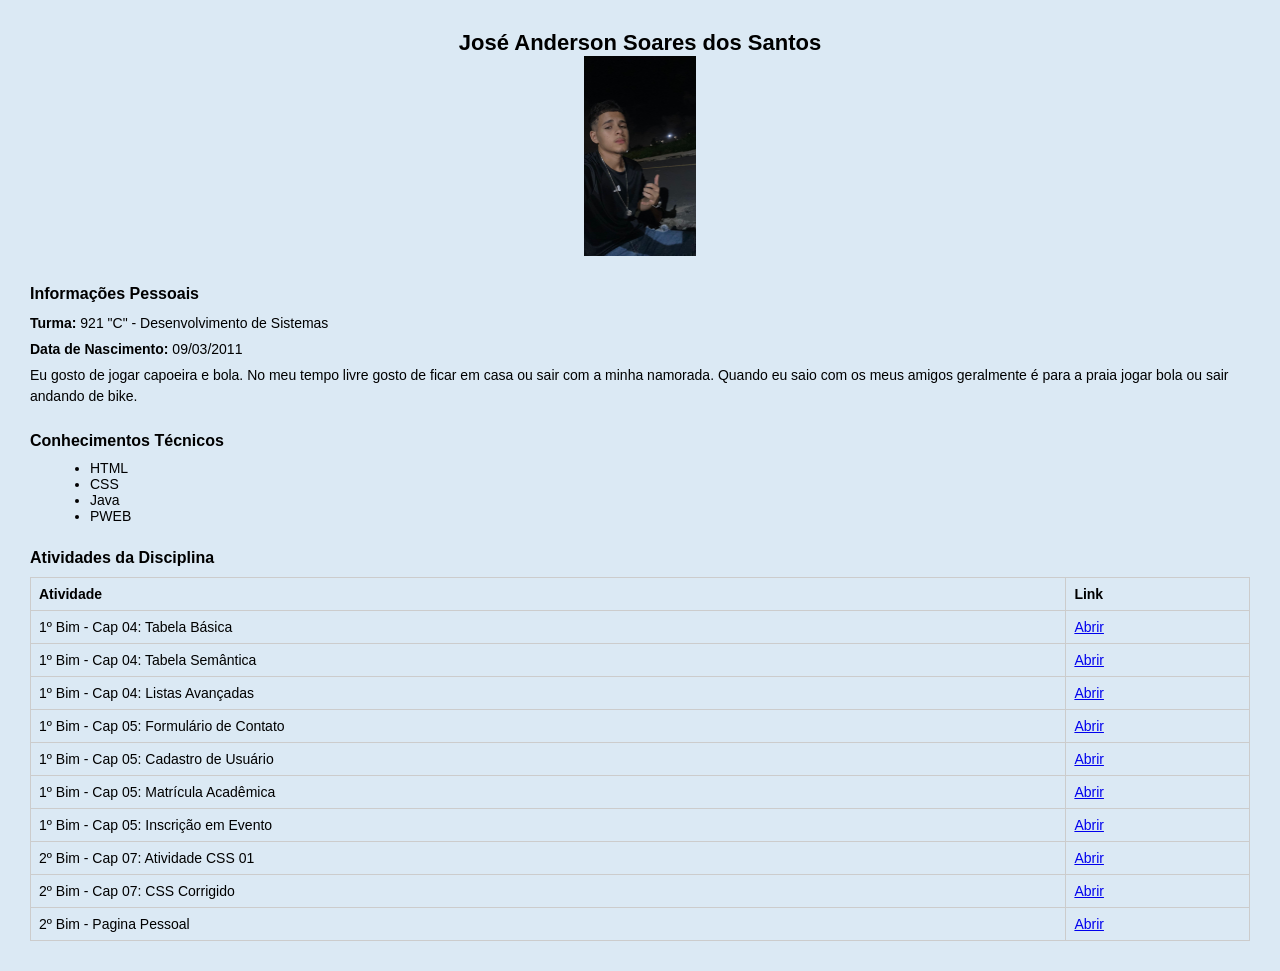
==== index.html @ b2e467f5 "Update index.html" ====
<!DOCTYPE html>
<html lang="pt-br">
<head>
    <meta charset="UTF-8">
    <meta name="viewport" content="width=device-width, initial-scale=1.0">
    <title>Portfólio - José Anderson</title>
    <style>
        body {
            font-family: Arial, sans-serif;
            background-color: #dbe9f4;
            margin: 0;
            padding: 30px;
        }
      h2 { font-size: 16px; font-weight: bold; color: #000; margin-top: 25px; margin-bottom: 10px; }
        p { font-size: 14px; line-height: 1.5; margin: 5px 0; }
        ul { font-size: 14px; margin: 5px 0 15px 20px; }
        table { width: 100%; border-collapse: collapse; margin-top: 10px; font-size: 14px; }
        th, td { border: 1px solid #ccc; padding: 8px; text-align: left; }
        
        h1 { text-align: center; font-size: 22px; color: #000; margin: 0; }     
           
    </style>
</head>
<body>

    <div class="container">
        <div style="text-align: center">
        <h1>José Anderson Soares dos Santos</h1>
        <img height="200" src="foto.jpg">
        </div>

        <h2>Informações Pessoais</h2>
        <p><strong>Turma:</strong> 921 "C" - Desenvolvimento de Sistemas</p>
        <p><strong>Data de Nascimento:</strong> 09/03/2011</p>
        <p>Eu gosto de jogar capoeira e bola. No meu tempo livre gosto de ficar em casa ou sair com a minha namorada. Quando eu saio com os meus amigos geralmente é para a praia jogar bola ou sair andando de bike.</p>

        <h2>Conhecimentos Técnicos</h2>
        <ul>
            <li>HTML</li>
            <li>CSS</li>
            <li>Java</li>
            <li>PWEB</li>
        </ul>

        <h2>Atividades da Disciplina</h2>
        <table>
            <thead>
                <tr>
                    <th>Atividade</th>
                    <th>Link</th>
                </tr>
            </thead>
            <tbody>
                <tr>
                    <td>1º Bim - Cap 04: Tabela Básica</td>
                    <td><a href="cap04/at01-tabela-basica.html">Abrir</a></td>
                </tr>
                <tr>
                    <td>1º Bim - Cap 04: Tabela Semântica</td>
                    <td><a href="cap04/at02-tabela-semantica.html">Abrir</a></td>
                </tr>
                <tr>
                    <td>1º Bim - Cap 04: Listas Avançadas</td>
                    <td><a href="cap04/at03-listas-avancadas.html">Abrir</a></td>
                </tr>
                <tr>
                    <td>1º Bim - Cap 05: Formulário de Contato</td>
                    <td><a href="cap05/ATV01.html">Abrir</a></td>
                </tr>
                <tr>
                    <td>1º Bim - Cap 05: Cadastro de Usuário</td>
                    <td><a href="cap05/atv02.html">Abrir</a></td>
                </tr>
                <tr>
                    <td>1º Bim - Cap 05: Matrícula Acadêmica</td>
                    <td><a href="cap05/atv03.html">Abrir</a></td>
                </tr>
                <tr>
                    <td>1º Bim - Cap 05: Inscrição em Evento</td>
                    <td><a href="cap05/atv04.html">Abrir</a></td>
                </tr>
                <tr>
                    <td>2º Bim - Cap 07: Atividade CSS 01</td>
                    <td><a href="text atividade-css01-sala/index.html">Abrir</a></td>
                </tr>
                <tr>
                    <td>2º Bim - Cap 07: CSS Corrigido</td>
                    <td><a href="cap07/atv01.css">Abrir</a></td>
                   </tr>
                <tr>
                        <td>2º Bim - Pagina Pessoal</td>
                        <td><a href="pagina pessoal">Abrir</a></td>
                    </tr>
                
            </tbody>
        </table>

    </div>

</body>
</html>
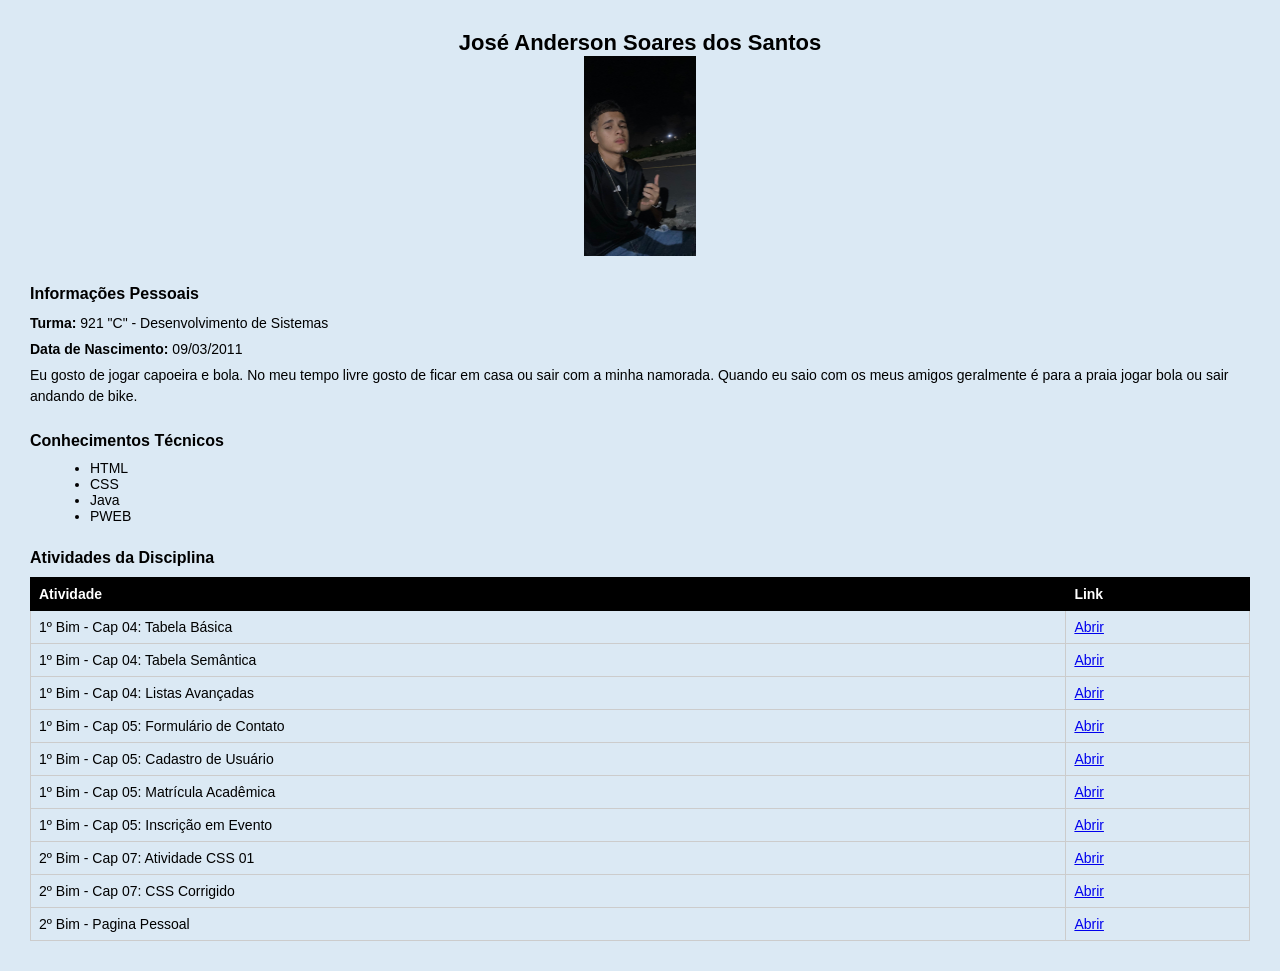
==== commit 903dd63f: "Update index.html" ====
--- a/index.html
+++ b/index.html
@@ -15,7 +15,11 @@
         p { font-size: 14px; line-height: 1.5; margin: 5px 0; }
         ul { font-size: 14px; margin: 5px 0 15px 20px; }
         table { width: 100%; border-collapse: collapse; margin-top: 10px; font-size: 14px; }
-        th, td { border: 1px solid #ccc; padding: 8px; text-align: left; }
+        td { border: 1px solid #ccc; padding: 8px; text-align: left; }
+         th { border: 1px solid #000; padding: 8px; text-align: left;}
+
+        thead { background-color: #000; color: white; }
+        
         
         h1 { text-align: center; font-size: 22px; color: #000; margin: 0; }     
            
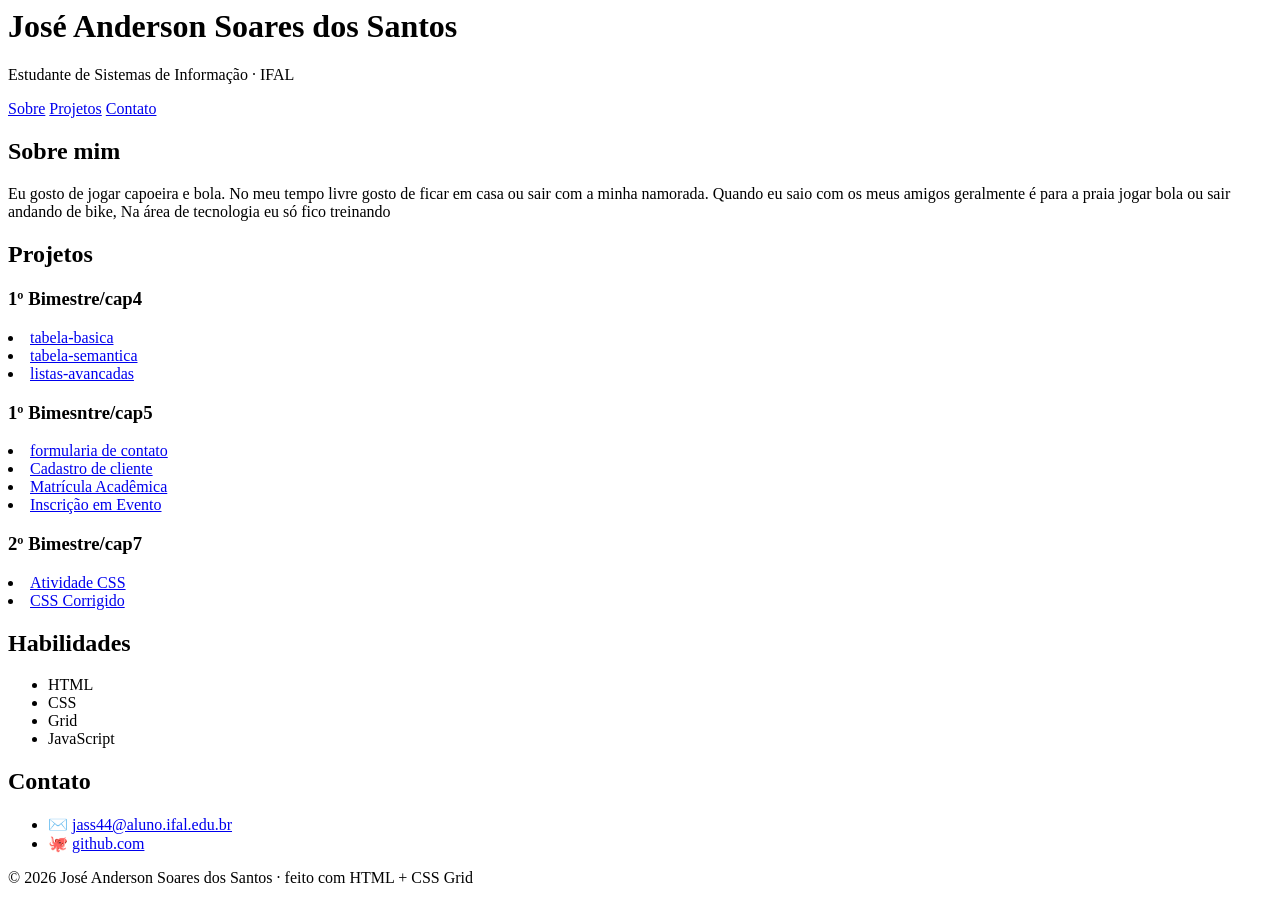
==== commit e216b5d8: "Revise index.html for personal portfolio Updated the HTML structure and content for the personal por" ====
--- a/index.html
+++ b/index.html
@@ -1,105 +1,88 @@
-<!DOCTYPE html>
-<html lang="pt-br">
+<html lang="pt-BR">
+
 <head>
-    <meta charset="UTF-8">
-    <meta name="viewport" content="width=device-width, initial-scale=1.0">
-    <title>Portfólio - José Anderson</title>
-    <style>
-        body {
-            font-family: Arial, sans-serif;
-            background-color: #dbe9f4;
-            margin: 0;
-            padding: 30px;
-        }
-      h2 { font-size: 16px; font-weight: bold; color: #000; margin-top: 25px; margin-bottom: 10px; }
-        p { font-size: 14px; line-height: 1.5; margin: 5px 0; }
-        ul { font-size: 14px; margin: 5px 0 15px 20px; }
-        table { width: 100%; border-collapse: collapse; margin-top: 10px; font-size: 14px; }
-        td { border: 1px solid #ccc; padding: 8px; text-align: left; }
-         th { border: 1px solid #000; padding: 8px; text-align: left;}
+  <meta charset="UTF-8">
+  <meta name="viewport" content="width=device-width, initial-scale=1.0">
+  <title>Página Pessoal — osé Anderson Soares dos Santos</title>
+  <!-- Salve o tema escolhido como "estilo.css" (mesma pasta deste arquivo) -->
+  <link rel="stylesheet" href="estilo.css">
+</head>
 
-        thead { background-color: #000; color: white; }
-        
-        
-        h1 { text-align: center; font-size: 22px; color: #000; margin: 0; }     
-           
-    </style>
-</head>
 <body>
+  <div class="pagina">
 
-    <div class="container">
-        <div style="text-align: center">
-        <h1>José Anderson Soares dos Santos</h1>
-        <img height="200" src="foto.jpg">
+    <!-- ====== CABEÇALHO — TROQUE pelo seu nome e sua frase ====== -->
+    <header class="cabecalho">
+      <h1>José Anderson Soares dos Santos</h1>
+      <p>Estudante de Sistemas de Informação · IFAL</p>
+      <nav>
+        <a href="#sobre">Sobre</a>
+        <a href="#projetos">Projetos</a>
+        <a href="#contato">Contato</a>
+      </nav>
+    </header>
+
+    <!-- ====== CONTEÚDO PRINCIPAL ====== -->
+    <main class="principal">
+      <section id="sobre" class="cartao">
+        <h2>Sobre mim</h2>
+        <!-- TROQUE por uma breve apresentação sua -->
+        <p>Eu gosto de jogar capoeira e bola. No meu tempo livre gosto de ficar em casa ou sair com a minha namorada. Quando eu saio com os meus amigos geralmente é para a praia jogar bola ou sair andando de bike, Na área de tecnologia eu só fico treinando </p>
+      </section>
+
+      <section id="projetos" class="cartao">
+        <h2>Projetos</h2>
+        <!-- Galeria com Grid: cada .projeto é um card; adicione/remova à vontade -->
+        <div class="projetos">
+          <article class="projeto">
+            <h3>1º Bimestre/cap4</h3>
+            <li><a href="cap04/at01-tabela-basica.html">tabela-basica</a></li>
+            <li><a href="cap04/at02-tabela-semantica.html">tabela-semantica</a></li>
+            <li><a href="cap04/at03-listas-avancadas.html">listas-avancadas</a></li>
+          </article>
+          <article class="projeto">
+            <h3>1º Bimesntre/cap5</h3>
+            <li><a href="cap05/ATV01.htm">formularia de contato</a></li>
+            <li><a href="cap05/atv02.html">Cadastro de cliente</a></li>
+            <li><a href="cap05/atv03.html">Matrícula Acadêmica</a></li>
+            <li><a href="cap05/atv04.html">Inscrição em Evento</a></li>
+          </article>
+          <article class="projeto">
+            <h3>2º Bimestre/cap7</h3>
+            <li><a href="text atividade-css01-sala/index.html">Atividade CSS</a></li>
+            <li><A href="atv cap7: css">CSS Corrigido</A></li>
+          </article>
         </div>
+      </section>
+    </main>
 
-        <h2>Informações Pessoais</h2>
-        <p><strong>Turma:</strong> 921 "C" - Desenvolvimento de Sistemas</p>
-        <p><strong>Data de Nascimento:</strong> 09/03/2011</p>
-        <p>Eu gosto de jogar capoeira e bola. No meu tempo livre gosto de ficar em casa ou sair com a minha namorada. Quando eu saio com os meus amigos geralmente é para a praia jogar bola ou sair andando de bike.</p>
+    <!-- ====== BARRA LATERAL ====== -->
+    <aside class="lateral">
+      <section class="cartao">
+        <h2>Habilidades</h2>
+        <!-- TROQUE pelas suas habilidades -->
+        <ul class="habilidades">
+          <li>HTML</li>
+          <li>CSS</li>
+          <li>Grid</li>
+          <li>JavaScript</li>
+        </ul>
+      </section>
 
-        <h2>Conhecimentos Técnicos</h2>
-        <ul>
-            <li>HTML</li>
-            <li>CSS</li>
-            <li>Java</li>
-            <li>PWEB</li>
+      <section id="contato" class="cartao">
+        <h2>Contato</h2>
+        <!-- TROQUE pelos seus links -->
+        <ul class="contato">
+          <li>✉️ <a href="jass44@aluno.ifal.edu.br">jass44@aluno.ifal.edu.br</a></li>
+          <li>🐙 <a href="https://github.com/jass-gt/jass-gt.github.io">github.com</a></li>
         </ul>
+      </section>
+    </aside>
 
-        <h2>Atividades da Disciplina</h2>
-        <table>
-            <thead>
-                <tr>
-                    <th>Atividade</th>
-                    <th>Link</th>
-                </tr>
-            </thead>
-            <tbody>
-                <tr>
-                    <td>1º Bim - Cap 04: Tabela Básica</td>
-                    <td><a href="cap04/at01-tabela-basica.html">Abrir</a></td>
-                </tr>
-                <tr>
-                    <td>1º Bim - Cap 04: Tabela Semântica</td>
-                    <td><a href="cap04/at02-tabela-semantica.html">Abrir</a></td>
-                </tr>
-                <tr>
-                    <td>1º Bim - Cap 04: Listas Avançadas</td>
-                    <td><a href="cap04/at03-listas-avancadas.html">Abrir</a></td>
-                </tr>
-                <tr>
-                    <td>1º Bim - Cap 05: Formulário de Contato</td>
-                    <td><a href="cap05/ATV01.html">Abrir</a></td>
-                </tr>
-                <tr>
-                    <td>1º Bim - Cap 05: Cadastro de Usuário</td>
-                    <td><a href="cap05/atv02.html">Abrir</a></td>
-                </tr>
-                <tr>
-                    <td>1º Bim - Cap 05: Matrícula Acadêmica</td>
-                    <td><a href="cap05/atv03.html">Abrir</a></td>
-                </tr>
-                <tr>
-                    <td>1º Bim - Cap 05: Inscrição em Evento</td>
-                    <td><a href="cap05/atv04.html">Abrir</a></td>
-                </tr>
-                <tr>
-                    <td>2º Bim - Cap 07: Atividade CSS 01</td>
-                    <td><a href="text atividade-css01-sala/index.html">Abrir</a></td>
-                </tr>
-                <tr>
-                    <td>2º Bim - Cap 07: CSS Corrigido</td>
-                    <td><a href="cap07/atv01.css">Abrir</a></td>
-                   </tr>
-                <tr>
-                        <td>2º Bim - Pagina Pessoal</td>
-                        <td><a href="pagina pessoal">Abrir</a></td>
-                    </tr>
-                
-            </tbody>
-        </table>
+    <!-- ====== RODAPÉ — TROQUE o nome ====== -->
+    <footer class="rodape">© 2026 José Anderson Soares dos Santos · feito com HTML + CSS Grid</footer>
 
-    </div>
+  </div>
+</body>
 
-</body>
 </html>
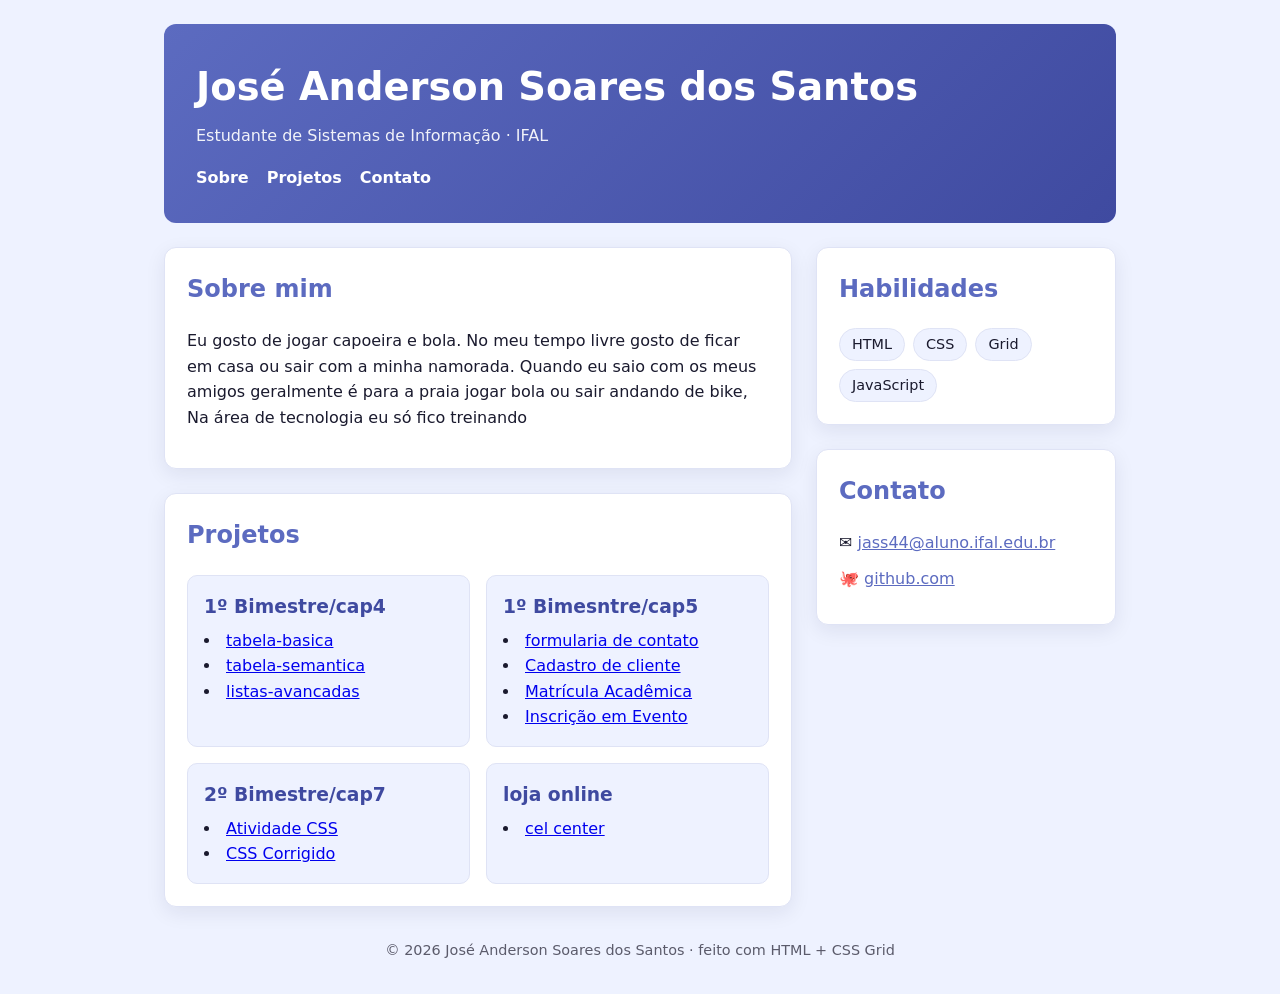
==== commit c13d3a72: "Update index.html" ====
--- a/index.html
+++ b/index.html
@@ -52,6 +52,10 @@
             <li><a href="text atividade-css01-sala/index.html">Atividade CSS</a></li>
             <li><A href="atv cap7: css">CSS Corrigido</A></li>
           </article>
+          <article class="projeto">
+            <h3>loja online</h3>
+            <li><a href="loja da web">cel center</a></li>
+          </article>
         </div>
       </section>
     </main>
--- a/estilo.css
+++ b/estilo.css
@@ -0,0 +1,98 @@
+:root {
+  --cor: #5C6BC0;
+  --cor-escura: #3f4aa0;
+  --texto: #1a1a2e;
+  --suave: #5b5b6b;
+  --fundo: #eef2ff;
+  --superficie: #ffffff;
+  --borda: #dfe3f5;
+  --raio: 12px;
+}
+
+body {
+  margin: 0;
+  font-family: system-ui, -apple-system, "Segoe UI", sans-serif;
+  color: var(--texto);
+  background: var(--fundo);
+  line-height: 1.6;
+}
+
+/* ============================================================
+   LAYOUT (GRID) — NÃO MUDE
+   ============================================================ */
+* { box-sizing: border-box; }
+
+.pagina {
+  display: grid;
+  grid-template-columns: 1fr 300px;
+  grid-template-areas:
+    "cabecalho cabecalho"
+    "principal lateral"
+    "rodape    rodape";
+  gap: 24px;
+  max-width: 1000px;
+  margin: 0 auto;
+  padding: 24px;
+}
+
+.cabecalho { grid-area: cabecalho; }
+.principal { grid-area: principal; }
+.lateral   { grid-area: lateral; }
+.rodape    { grid-area: rodape; }
+
+.projetos {
+  display: grid;
+  grid-template-columns: repeat(auto-fit, minmax(200px, 1fr));
+  gap: 16px;
+  margin-top: 14px;
+}
+
+@media (max-width: 640px) {
+  .pagina {
+    grid-template-columns: 1fr;
+    grid-template-areas:
+      "cabecalho"
+      "principal"
+      "lateral"
+      "rodape";
+  }
+}
+/* ===================== fim do LAYOUT ===================== */
+
+/* ---- Aparência (mude à vontade) ---- */
+.cabecalho {
+  background: linear-gradient(135deg, var(--cor), var(--cor-escura));
+  color: #fff;
+  padding: 32px;
+  border-radius: var(--raio);
+}
+.cabecalho h1 { margin: 0; font-size: clamp(1.6rem, 4vw, 2.4rem); }
+.cabecalho p { margin: 6px 0 0; opacity: .92; }
+.cabecalho nav { margin-top: 16px; display: flex; gap: 18px; flex-wrap: wrap; }
+.cabecalho nav a { color: #fff; text-decoration: none; font-weight: 600; }
+.cabecalho nav a:hover { text-decoration: underline; }
+
+.cartao {
+  background: var(--superficie);
+  border: 1px solid var(--borda);
+  border-radius: var(--raio);
+  padding: 22px;
+  box-shadow: 0 6px 20px rgba(30, 30, 60, .08);
+}
+.cartao + .cartao { margin-top: 24px; }
+h2 { color: var(--cor); margin-top: 0; }
+
+.projeto {
+  background: var(--fundo);
+  border: 1px solid var(--borda);
+  border-radius: 10px;
+  padding: 16px;
+}
+.projeto h3 { margin: 0 0 6px; color: var(--cor-escura); }
+
+.habilidades { list-style: none; padding: 0; margin: 0; display: flex; flex-wrap: wrap; gap: 8px; }
+.habilidades li { background: var(--fundo); border: 1px solid var(--borda); border-radius: 999px; padding: 4px 12px; font-size: .9rem; }
+.contato { list-style: none; padding: 0; margin: 0; }
+.contato li { margin: 10px 0; }
+.contato a { color: var(--cor); }
+.rodape { text-align: center; color: var(--suave); padding: 8px; font-size: .9rem; }
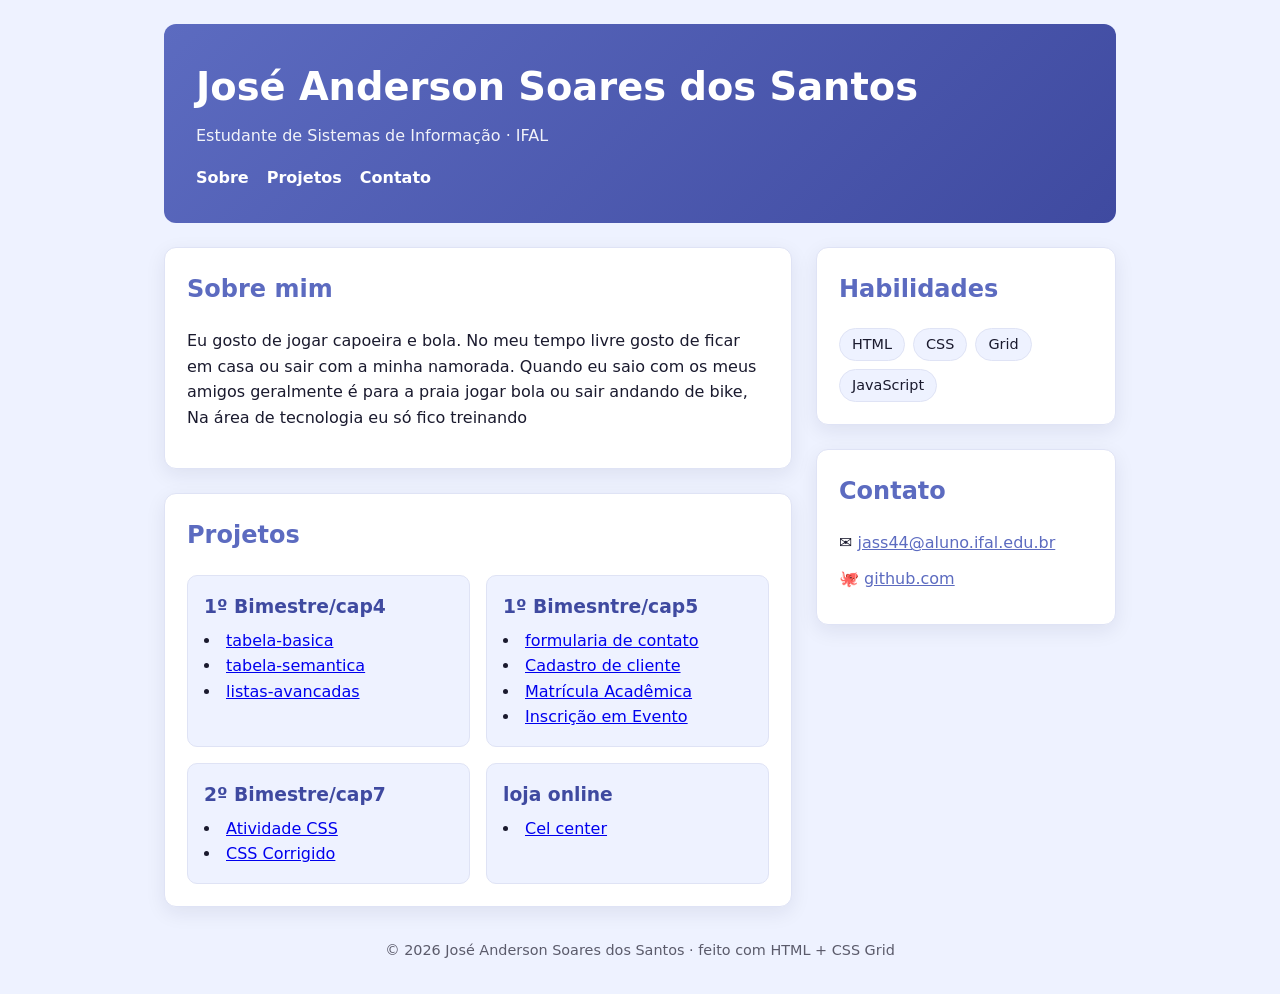
==== commit 44ff5caa: "Fix HTML formatting and correct typos" ====
--- a/index.html
+++ b/index.html
@@ -54,7 +54,7 @@
           </article>
           <article class="projeto">
             <h3>loja online</h3>
-            <li><a href="loja da web">cel center</a></li>
+            <li><a href="loja da web">Cel center</a></li>
           </article>
         </div>
       </section>
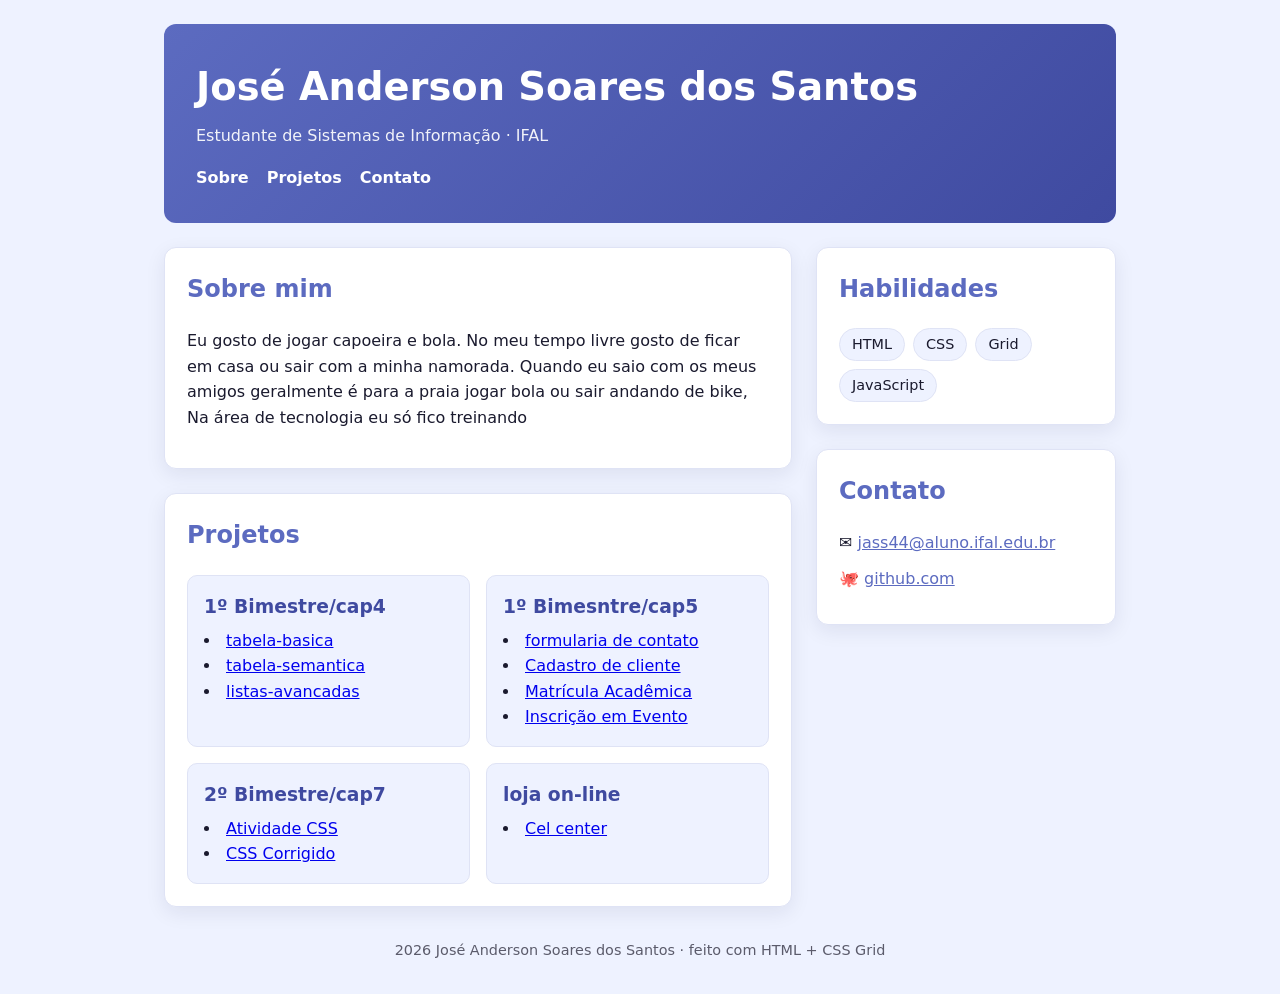
==== commit e0ace620: "Fix HTML formatting and update project links" ====
--- a/index.html
+++ b/index.html
@@ -53,7 +53,7 @@
             <li><A href="atv cap7: css">CSS Corrigido</A></li>
           </article>
           <article class="projeto">
-            <h3>loja online</h3>
+            <h3>loja on-line</h3>
             <li><a href="loja da web">Cel center</a></li>
           </article>
         </div>
@@ -84,7 +84,7 @@
     </aside>
 
     <!-- ====== RODAPÉ — TROQUE o nome ====== -->
-    <footer class="rodape">© 2026 José Anderson Soares dos Santos · feito com HTML + CSS Grid</footer>
+    <footer class="rodape"> 2026 José Anderson Soares dos Santos · feito com HTML + CSS Grid</footer>
 
   </div>
 </body>
